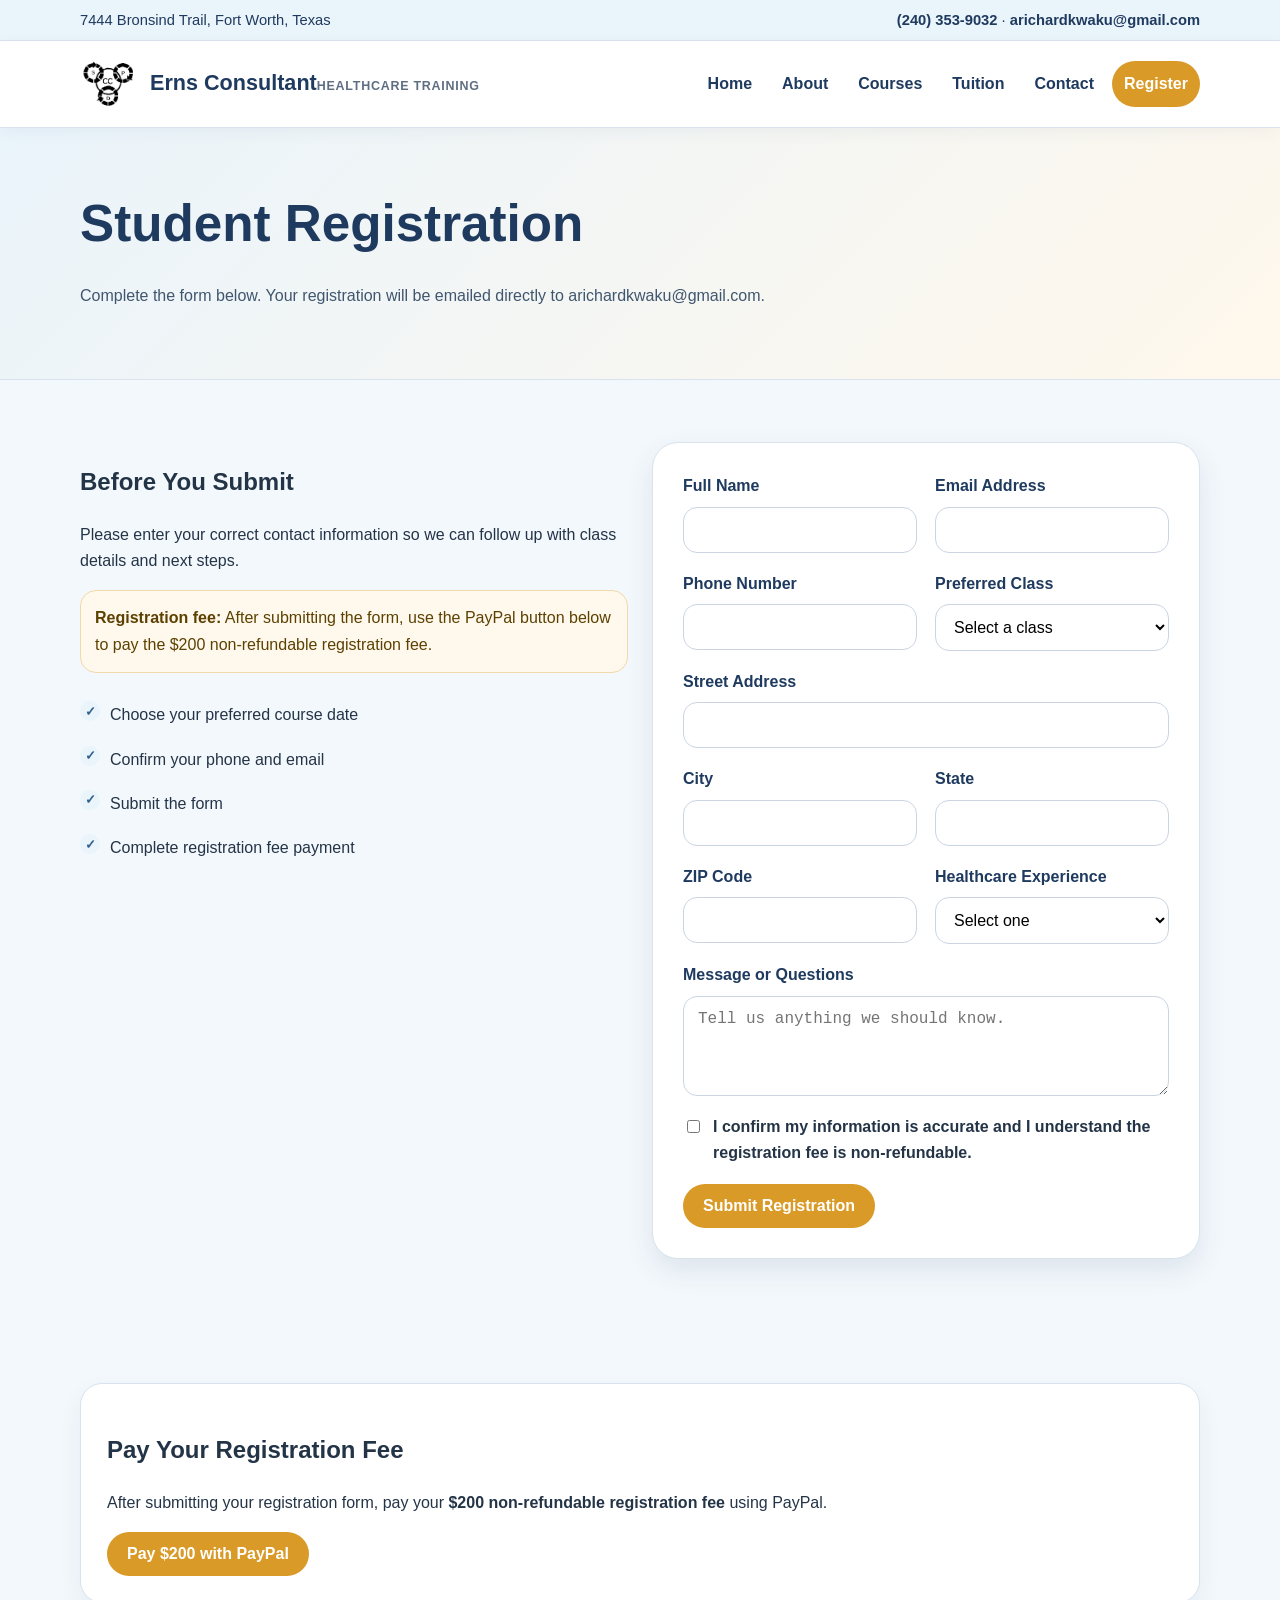
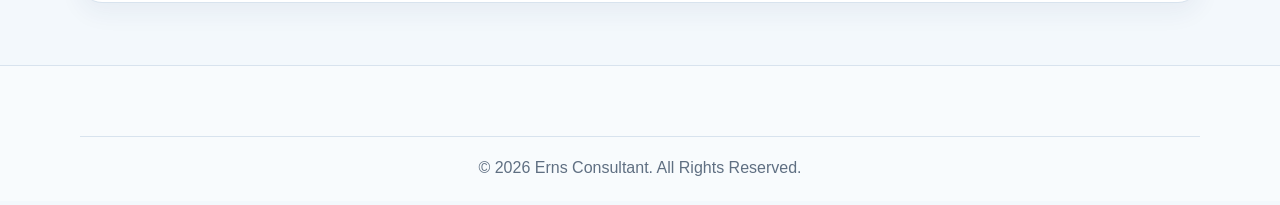
==== register.html @ cb3cb517 "Add files via upload" ====
<!DOCTYPE html><html lang="en"><head><meta charset="UTF-8"/><meta name="viewport" content="width=device-width, initial-scale=1.0"/><title>Register | Erns Consultant</title><link rel="stylesheet" href="styles.css"/></head><body>
<div class="topbar"><div class="container"><span>7444 Bronsind Trail, Fort Worth, Texas</span><span><a href="tel:12403539032">(240) 353-9032</a> · <a href="mailto:arichardkwaku@gmail.com">arichardkwaku@gmail.com</a></span></div></div><header class="site-header"><div class="container header-inner"><a class="brand" href="index.html"><img src="logo.png" alt="Erns Consultant Logo" class="logo"/><span><span class="brand-title">Erns Consultant</span><span class="brand-subtitle">Healthcare Training</span></span></a><input type="checkbox" id="nav-toggle" class="nav-toggle"/><label for="nav-toggle" class="menu-icon">☰</label><nav class="navbar"><a href="index.html">Home</a><a href="about.html">About</a><a href="courses.html">Courses</a><a href="tuition.html">Tuition</a><a href="contact.html">Contact</a><a class="nav-cta active" href="register.html">Register</a></nav></div></header>
<section class="page-hero"><div class="container"><h1>Student Registration</h1><p>Complete the form below. Your registration will be emailed directly to arichardkwaku@gmail.com.</p></div></section><main><section class="section"><div class="container grid-2"><div><h2>Before You Submit</h2><p>Please enter your correct contact information so we can follow up with class details and next steps.</p><div class="form-note"><strong>Registration fee:</strong> After submitting the form, use the PayPal button below to pay the $200 non-refundable registration fee.</div><ul class="check-list" style="margin-top:20px"><li>Choose your preferred course date</li><li>Confirm your phone and email</li><li>Submit the form</li><li>Complete registration fee payment</li></ul></div><div class="form-card"><form action="https://formsubmit.co/arichardkwaku@gmail.com" method="POST">
<input type="hidden" name="_subject" value="New Student Registration - Erns Consultant"><input type="hidden" name="_template" value="table"><input type="hidden" name="_captcha" value="true"><input type="hidden" name="_next" value="thankyou.html"><input type="hidden" name="_autoresponse" value="Thank you for registering with Erns Consultant. We have received your registration form. Our team will review your information and contact you soon with the next steps."><input type="text" name="_honey" class="honeypot" tabindex="-1" autocomplete="off">
<div class="form-grid"><label>Full Name<input type="text" name="Full Name" required autocomplete="name"></label><label>Email Address<input type="email" name="email" required autocomplete="email"></label><label>Phone Number<input type="tel" name="Phone Number" required autocomplete="tel"></label><label>Preferred Class<select name="Preferred Class" required><option value="">Select a class</option><option>First Class - January 3rd 2026</option><option>Second Class - April 4th 2026</option><option>Third Class - July 4th 2026</option><option>Fourth Class - October 3rd 2026</option></select></label><label class="full">Street Address<input type="text" name="Street Address" required autocomplete="address-line1"></label><label>City<input type="text" name="City" required autocomplete="address-level2"></label><label>State<input type="text" name="State" required autocomplete="address-level1"></label><label>ZIP Code<input type="text" name="ZIP Code" required autocomplete="postal-code"></label><label>Healthcare Experience<select name="Healthcare Experience" required><option value="">Select one</option><option>Yes</option><option>No</option></select></label><label class="full">Message or Questions<textarea name="Message" rows="4" placeholder="Tell us anything we should know."></textarea></label></div><label class="terms"><input type="checkbox" name="Agreement" required value="I agree"> I confirm my information is accurate and I understand the registration fee is non-refundable.</label><button class="btn btn-primary" type="submit">Submit Registration</button></form></div></div></section><section class="section" id="payment"><div class="container"><div class="card"><h2>Pay Your Registration Fee</h2><p>After submitting your registration form, pay your <strong>$200 non-refundable registration fee</strong> using PayPal.</p><form action="https://www.paypal.com/cgi-bin/webscr" method="post"><input type="hidden" name="cmd" value="_xclick"><input type="hidden" name="business" value="eaernest@gmail.com"><input type="hidden" name="item_name" value="SPT Registration Fee (Non-Refundable)"><input type="hidden" name="amount" value="200.00"><input type="hidden" name="currency_code" value="USD"><input type="hidden" name="no_shipping" value="1"><input type="hidden" name="no_note" value="1"><input type="hidden" name="return" value="thankyou.html"><button type="submit" class="btn btn-primary">Pay $200 with PayPal</button></form></div></div></section></main><footer class="footer"><div class="container footer-bottom">&copy; 2026 Erns Consultant. All Rights Reserved.</div></footer></body></html>
---- styles.css ----
:root{
  --navy:#1f3a5f; --blue:#3b82c4; --gold:#d99a27; --ink:#243447; --muted:#5f6f82;
  --line:#d8e3ee; --bg:#f3f8fc; --white:#fff; --soft:#eaf4fb; --cream:#fff8ec;
  --shadow:0 12px 28px rgba(31,58,95,.10);
}
*{box-sizing:border-box} html{scroll-behavior:smooth}
body{margin:0;font-family:Arial,Helvetica,sans-serif;background:var(--bg);color:var(--ink);line-height:1.65}
a{color:inherit}.container{width:min(1120px,92%);margin:auto}
.topbar{background:#eaf4fb;color:#1f3a5f;font-size:.92rem;border-bottom:1px solid var(--line)}
.topbar .container{display:flex;justify-content:space-between;gap:18px;align-items:center;padding:8px 0;flex-wrap:wrap}.topbar a{color:#1f3a5f;text-decoration:none;font-weight:700}
.site-header{background:#fff;position:sticky;top:0;z-index:1000;border-bottom:1px solid var(--line);box-shadow:0 4px 16px rgba(31,58,95,.05)}
.header-inner{display:flex;align-items:center;justify-content:space-between;padding:14px 0;gap:20px}.brand{display:flex;align-items:center;gap:12px;text-decoration:none}.logo{width:58px;height:58px;object-fit:contain}.brand-title{font-size:1.35rem;font-weight:800;color:var(--navy);line-height:1.1}.brand-subtitle{font-size:.78rem;color:var(--muted);font-weight:700;letter-spacing:.06em;text-transform:uppercase}.nav-toggle{display:none}.menu-icon{display:none;font-size:2rem;color:var(--navy);cursor:pointer}.navbar{display:flex;align-items:center;gap:6px}.navbar a{padding:10px 12px;text-decoration:none;color:var(--navy);font-weight:700;border-radius:999px}.navbar a:hover,.navbar a.active{background:var(--soft);color:#174a7a}.nav-cta{background:var(--gold)!important;color:#fff!important}
.hero{background:linear-gradient(135deg,#eef7fc 0%,#dbeefa 55%,#fff8ec 100%);color:var(--ink);padding:86px 0;border-bottom:1px solid var(--line)}
.hero-grid{display:grid;grid-template-columns:1.18fr .82fr;gap:38px;align-items:center}.eyebrow{display:inline-block;background:#fff;color:#2f5f8f;border:1px solid #c5dcec;padding:6px 12px;border-radius:999px;font-weight:800;font-size:.85rem;text-transform:uppercase;letter-spacing:.06em}.hero h1{font-size:clamp(2.1rem,5vw,4rem);line-height:1.07;margin:18px 0;color:var(--navy)}.hero p{font-size:1.12rem;color:#40566f;max-width:720px}.hero-actions{display:flex;gap:14px;flex-wrap:wrap;margin-top:26px}.btn{display:inline-flex;align-items:center;justify-content:center;gap:8px;padding:13px 20px;border-radius:999px;text-decoration:none;border:0;font-weight:800;cursor:pointer;font-size:1rem}.btn-primary{background:var(--gold);color:#fff}.btn-primary:hover{filter:brightness(.96)}.btn-secondary{background:#fff;color:var(--navy);border:1px solid var(--line)}
.hero-card{background:#fff;border:1px solid var(--line);border-radius:24px;padding:26px;box-shadow:var(--shadow)}.hero-card h3{margin-top:0;color:var(--navy)}.check-list{list-style:none;padding:0;margin:0}.check-list li{padding:9px 0 9px 30px;position:relative}.check-list li::before{content:'✓';position:absolute;left:0;top:8px;background:#eaf4fb;color:#2f5f8f;width:20px;height:20px;border-radius:50%;display:flex;align-items:center;justify-content:center;font-weight:900;font-size:.8rem}
.section{padding:62px 0}.section-title{text-align:center;margin-bottom:34px}.section-title h2{font-size:clamp(1.8rem,3vw,2.6rem);color:var(--navy);margin:0 0 10px}.section-title p{margin:auto;color:var(--muted);max-width:760px}.grid-3{display:grid;grid-template-columns:repeat(3,1fr);gap:22px}.grid-2{display:grid;grid-template-columns:repeat(2,1fr);gap:24px}.card{background:#fff;border:1px solid var(--line);border-radius:22px;padding:26px;box-shadow:0 10px 24px rgba(31,58,95,.06)}.card h3{color:var(--navy);margin-top:0}.icon{width:46px;height:46px;border-radius:16px;background:var(--soft);color:var(--blue);display:flex;align-items:center;justify-content:center;font-size:1.4rem;margin-bottom:14px}.banner{background:#eaf4fb;color:var(--navy);border:1px solid var(--line);border-radius:28px;padding:34px;display:flex;justify-content:space-between;align-items:center;gap:24px;box-shadow:var(--shadow)}.banner p{color:#40566f;margin:0}.price{font-size:2.6rem;font-weight:900;color:var(--navy);margin:10px 0}.muted{color:var(--muted)}.timeline{display:grid;grid-template-columns:repeat(4,1fr);gap:16px}.date-card{background:#fff;border:1px solid var(--line);border-radius:20px;padding:20px;text-align:center}.date-card strong{display:block;color:var(--blue);font-size:1.25rem}.form-card{background:#fff;border:1px solid var(--line);border-radius:26px;box-shadow:var(--shadow);padding:30px}.form-grid{display:grid;grid-template-columns:repeat(2,1fr);gap:18px}label{font-weight:800;color:var(--navy);display:flex;flex-direction:column;gap:7px}input,select,textarea{width:100%;border:1px solid #cbd5e1;border-radius:14px;padding:13px 14px;font-size:1rem;background:#fff}input:focus,select:focus,textarea:focus{outline:3px solid rgba(59,130,196,.18);border-color:var(--blue)}.full{grid-column:1/-1}.honeypot{position:absolute!important;left:-9999px!important;opacity:0!important}.terms{display:flex;flex-direction:row;gap:10px;align-items:flex-start;margin:18px 0;font-weight:600;color:var(--ink)}.terms input{width:auto;margin-top:6px}.form-note{background:#fff8ec;border:1px solid #f1d9a9;border-radius:16px;padding:14px;color:#5c4100}
.footer{background:#f8fbfd;color:#40566f;padding:42px 0 20px;border-top:1px solid var(--line)}.footer-grid{display:grid;grid-template-columns:1.2fr 1fr 1fr;gap:28px}.footer h3,.footer h4{color:var(--navy);margin-top:0}.footer a{color:#2f5f8f;text-decoration:none;font-weight:700}.footer a:hover{text-decoration:underline}.footer-bottom{border-top:1px solid var(--line);margin-top:28px;padding-top:18px;text-align:center;color:#5f6f82}.page-hero{background:linear-gradient(135deg,#eaf4fb,#fff8ec);color:var(--ink);padding:54px 0;border-bottom:1px solid var(--line)}.page-hero h1{font-size:clamp(2rem,4vw,3.3rem);margin:0 0 8px;color:var(--navy)}.page-hero p{max-width:760px;color:#40566f}.table{width:100%;border-collapse:collapse;background:#fff;border-radius:18px;overflow:hidden;border:1px solid var(--line)}.table th,.table td{padding:16px;text-align:left;border-bottom:1px solid var(--line)}.table th{background:var(--soft);color:var(--navy)}
@media(max-width:900px){.hero-grid,.grid-3,.grid-2,.timeline,.footer-grid{grid-template-columns:1fr}.hero{padding:64px 0}.banner{flex-direction:column;align-items:flex-start}.menu-icon{display:block}.navbar{display:none;position:absolute;left:0;right:0;top:86px;background:#fff;border-bottom:1px solid var(--line);padding:14px 4%;flex-direction:column;align-items:stretch}.nav-toggle:checked~.navbar{display:flex}.navbar a{border-radius:12px}.form-grid{grid-template-columns:1fr}.topbar .container{justify-content:center;text-align:center}}
@media(max-width:520px){.logo{width:48px;height:48px}.brand-title{font-size:1.08rem}.brand-subtitle{font-size:.68rem}.hero-actions .btn,.btn{width:100%}.section{padding:44px 0}.form-card{padding:20px}.topbar{display:none}}
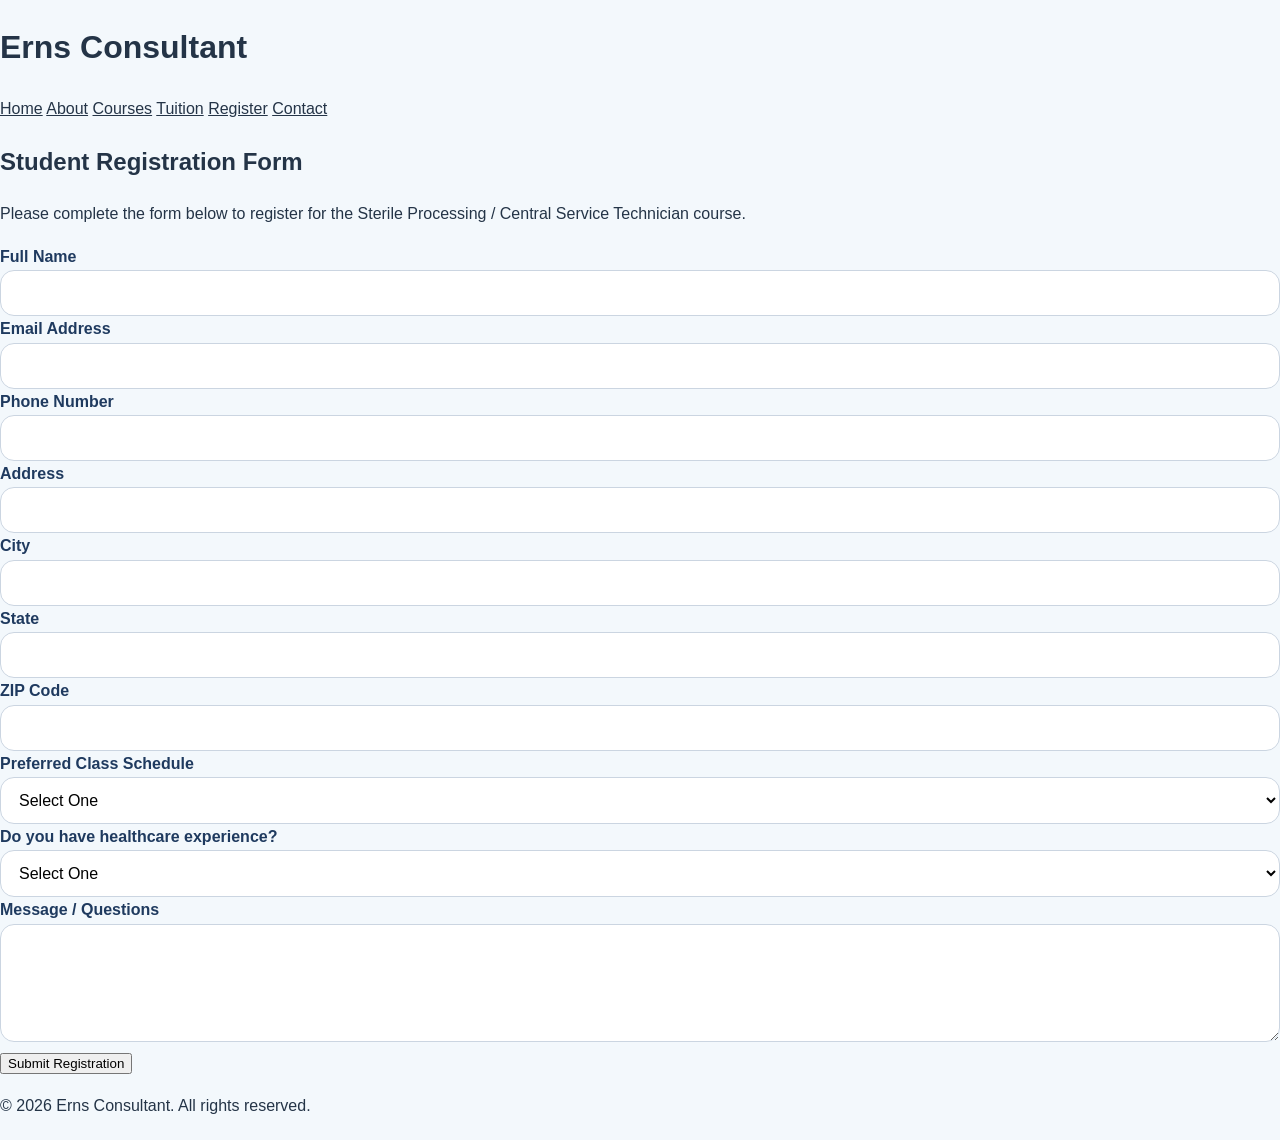
==== commit d07870d3: "Revise registration form structure and content Updated the registration form layout and content for " ====
--- a/register.html
+++ b/register.html
@@ -1,5 +1,87 @@
-<!DOCTYPE html><html lang="en"><head><meta charset="UTF-8"/><meta name="viewport" content="width=device-width, initial-scale=1.0"/><title>Register | Erns Consultant</title><link rel="stylesheet" href="styles.css"/></head><body>
-<div class="topbar"><div class="container"><span>7444 Bronsind Trail, Fort Worth, Texas</span><span><a href="tel:12403539032">(240) 353-9032</a> · <a href="mailto:arichardkwaku@gmail.com">arichardkwaku@gmail.com</a></span></div></div><header class="site-header"><div class="container header-inner"><a class="brand" href="index.html"><img src="logo.png" alt="Erns Consultant Logo" class="logo"/><span><span class="brand-title">Erns Consultant</span><span class="brand-subtitle">Healthcare Training</span></span></a><input type="checkbox" id="nav-toggle" class="nav-toggle"/><label for="nav-toggle" class="menu-icon">☰</label><nav class="navbar"><a href="index.html">Home</a><a href="about.html">About</a><a href="courses.html">Courses</a><a href="tuition.html">Tuition</a><a href="contact.html">Contact</a><a class="nav-cta active" href="register.html">Register</a></nav></div></header>
-<section class="page-hero"><div class="container"><h1>Student Registration</h1><p>Complete the form below. Your registration will be emailed directly to arichardkwaku@gmail.com.</p></div></section><main><section class="section"><div class="container grid-2"><div><h2>Before You Submit</h2><p>Please enter your correct contact information so we can follow up with class details and next steps.</p><div class="form-note"><strong>Registration fee:</strong> After submitting the form, use the PayPal button below to pay the $200 non-refundable registration fee.</div><ul class="check-list" style="margin-top:20px"><li>Choose your preferred course date</li><li>Confirm your phone and email</li><li>Submit the form</li><li>Complete registration fee payment</li></ul></div><div class="form-card"><form action="https://formsubmit.co/arichardkwaku@gmail.com" method="POST">
-<input type="hidden" name="_subject" value="New Student Registration - Erns Consultant"><input type="hidden" name="_template" value="table"><input type="hidden" name="_captcha" value="true"><input type="hidden" name="_next" value="thankyou.html"><input type="hidden" name="_autoresponse" value="Thank you for registering with Erns Consultant. We have received your registration form. Our team will review your information and contact you soon with the next steps."><input type="text" name="_honey" class="honeypot" tabindex="-1" autocomplete="off">
-<div class="form-grid"><label>Full Name<input type="text" name="Full Name" required autocomplete="name"></label><label>Email Address<input type="email" name="email" required autocomplete="email"></label><label>Phone Number<input type="tel" name="Phone Number" required autocomplete="tel"></label><label>Preferred Class<select name="Preferred Class" required><option value="">Select a class</option><option>First Class - January 3rd 2026</option><option>Second Class - April 4th 2026</option><option>Third Class - July 4th 2026</option><option>Fourth Class - October 3rd 2026</option></select></label><label class="full">Street Address<input type="text" name="Street Address" required autocomplete="address-line1"></label><label>City<input type="text" name="City" required autocomplete="address-level2"></label><label>State<input type="text" name="State" required autocomplete="address-level1"></label><label>ZIP Code<input type="text" name="ZIP Code" required autocomplete="postal-code"></label><label>Healthcare Experience<select name="Healthcare Experience" required><option value="">Select one</option><option>Yes</option><option>No</option></select></label><label class="full">Message or Questions<textarea name="Message" rows="4" placeholder="Tell us anything we should know."></textarea></label></div><label class="terms"><input type="checkbox" name="Agreement" required value="I agree"> I confirm my information is accurate and I understand the registration fee is non-refundable.</label><button class="btn btn-primary" type="submit">Submit Registration</button></form></div></div></section><section class="section" id="payment"><div class="container"><div class="card"><h2>Pay Your Registration Fee</h2><p>After submitting your registration form, pay your <strong>$200 non-refundable registration fee</strong> using PayPal.</p><form action="https://www.paypal.com/cgi-bin/webscr" method="post"><input type="hidden" name="cmd" value="_xclick"><input type="hidden" name="business" value="eaernest@gmail.com"><input type="hidden" name="item_name" value="SPT Registration Fee (Non-Refundable)"><input type="hidden" name="amount" value="200.00"><input type="hidden" name="currency_code" value="USD"><input type="hidden" name="no_shipping" value="1"><input type="hidden" name="no_note" value="1"><input type="hidden" name="return" value="thankyou.html"><button type="submit" class="btn btn-primary">Pay $200 with PayPal</button></form></div></div></section></main><footer class="footer"><div class="container footer-bottom">&copy; 2026 Erns Consultant. All Rights Reserved.</div></footer></body></html>
+<!DOCTYPE html>
+<html lang="en">
+<head>
+  <meta charset="UTF-8" />
+  <meta name="viewport" content="width=device-width, initial-scale=1.0" />
+  <title>Register - Erns Consultant</title>
+  <link rel="stylesheet" href="styles.css" />
+</head>
+<body>
+
+<header>
+  <h1>Erns Consultant</h1>
+  <nav>
+    <a href="index.html">Home</a>
+    <a href="about.html">About</a>
+    <a href="courses.html">Courses</a>
+    <a href="tuition.html">Tuition</a>
+    <a href="register.html">Register</a>
+    <a href="contact.html">Contact</a>
+  </nav>
+</header>
+
+<main>
+  <section class="form-section">
+    <h2>Student Registration Form</h2>
+    <p>Please complete the form below to register for the Sterile Processing / Central Service Technician course.</p>
+
+    <form action="https://formsubmit.co/arichardkwaku@gmail.com" method="POST">
+
+      <input type="hidden" name="_subject" value="New Student Registration - Erns Consultant">
+      <input type="hidden" name="_template" value="table">
+      <input type="hidden" name="_captcha" value="true">
+      <input type="hidden" name="_next" value="https://rappiah37.github.io/web2026/thank-you.html">
+      <input type="hidden" name="_autoresponse" value="Thank you for registering with Erns Consultant. We have received your registration. Our team will contact you soon.">
+      <input type="text" name="_honey" style="display:none">
+
+      <label>Full Name</label>
+      <input type="text" name="Full Name" required>
+
+      <label>Email Address</label>
+      <input type="email" name="email" required>
+
+      <label>Phone Number</label>
+      <input type="tel" name="Phone Number" required>
+
+      <label>Address</label>
+      <input type="text" name="Address" required>
+
+      <label>City</label>
+      <input type="text" name="City" required>
+
+      <label>State</label>
+      <input type="text" name="State" required>
+
+      <label>ZIP Code</label>
+      <input type="text" name="ZIP Code" required>
+
+      <label>Preferred Class Schedule</label>
+      <select name="Preferred Class Schedule" required>
+        <option value="">Select One</option>
+        <option>Weekday Class</option>
+        <option>Weekend Class</option>
+        <option>Evening Class</option>
+      </select>
+
+      <label>Do you have healthcare experience?</label>
+      <select name="Healthcare Experience" required>
+        <option value="">Select One</option>
+        <option>Yes</option>
+        <option>No</option>
+      </select>
+
+      <label>Message / Questions</label>
+      <textarea name="Message" rows="5"></textarea>
+
+      <button type="submit">Submit Registration</button>
+
+    </form>
+  </section>
+</main>
+
+<footer>
+  <p>&copy; 2026 Erns Consultant. All rights reserved.</p>
+</footer>
+
+</body>
+</html>
